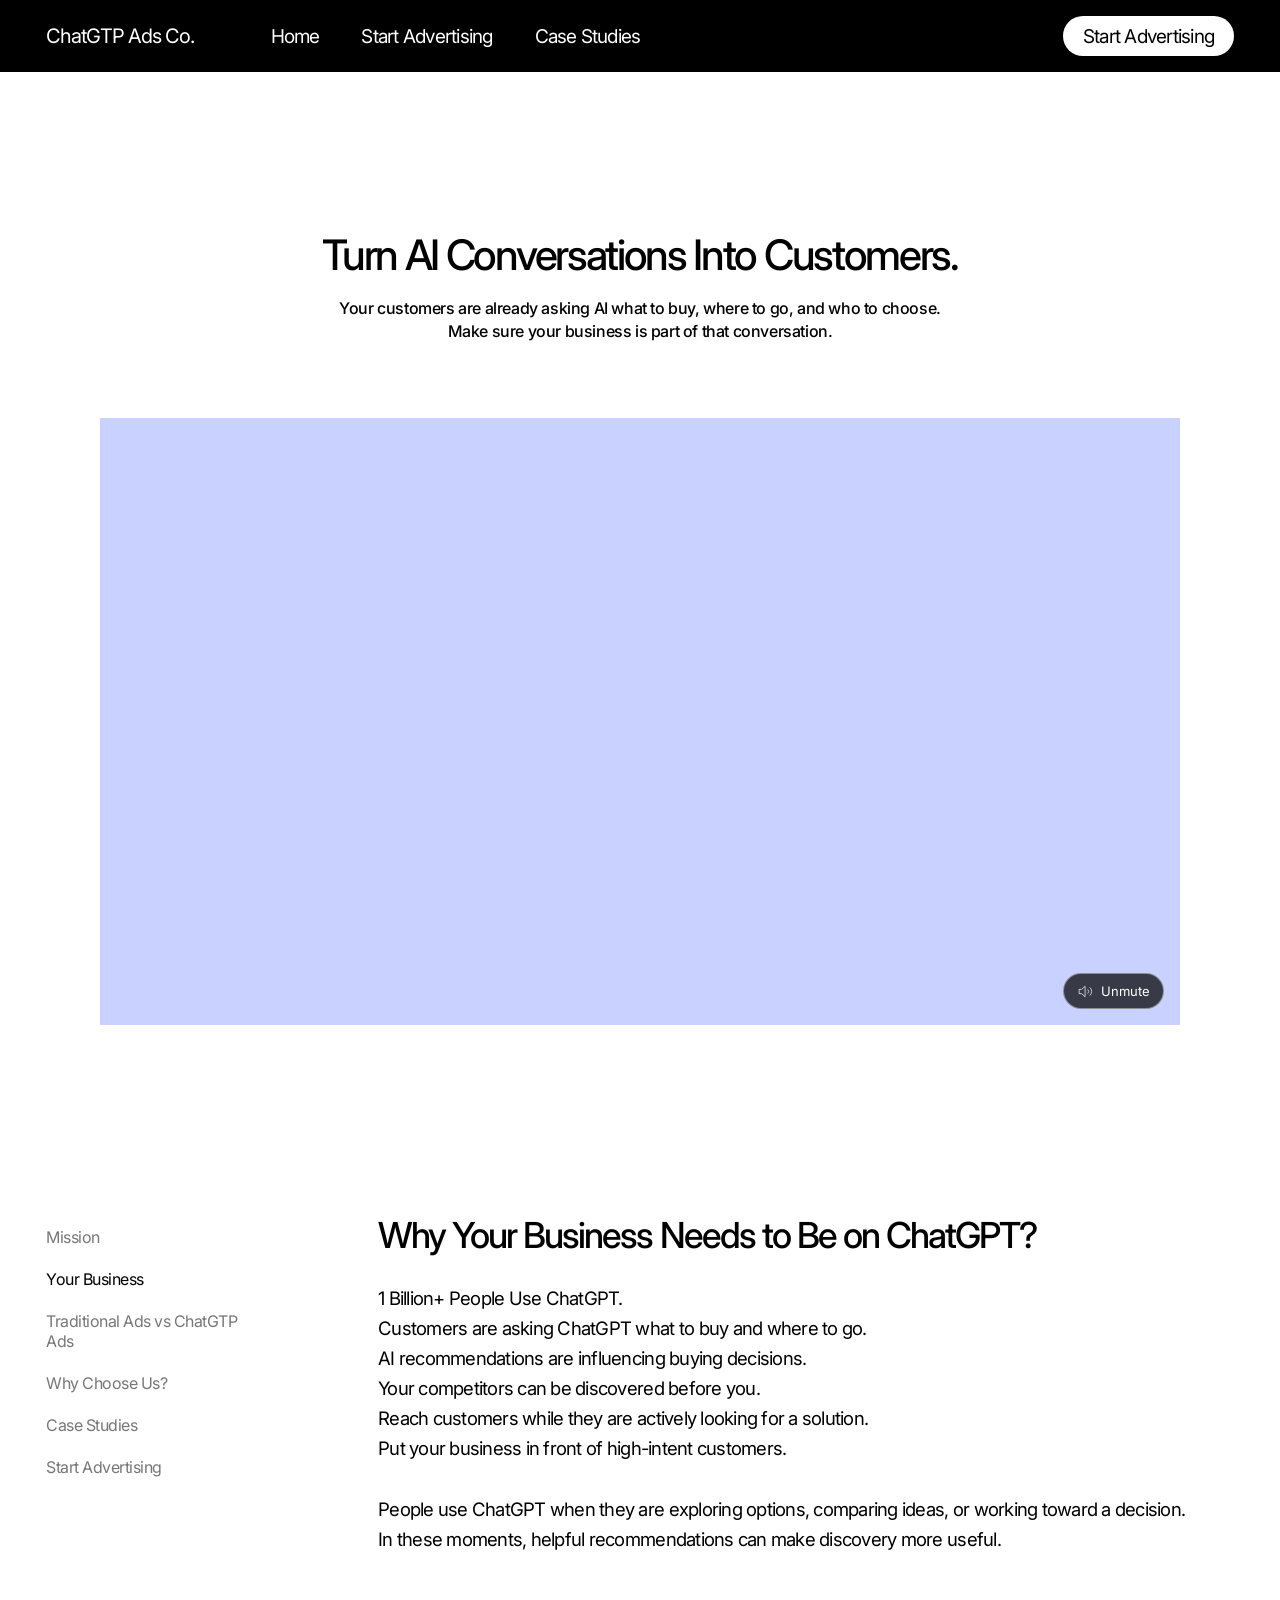
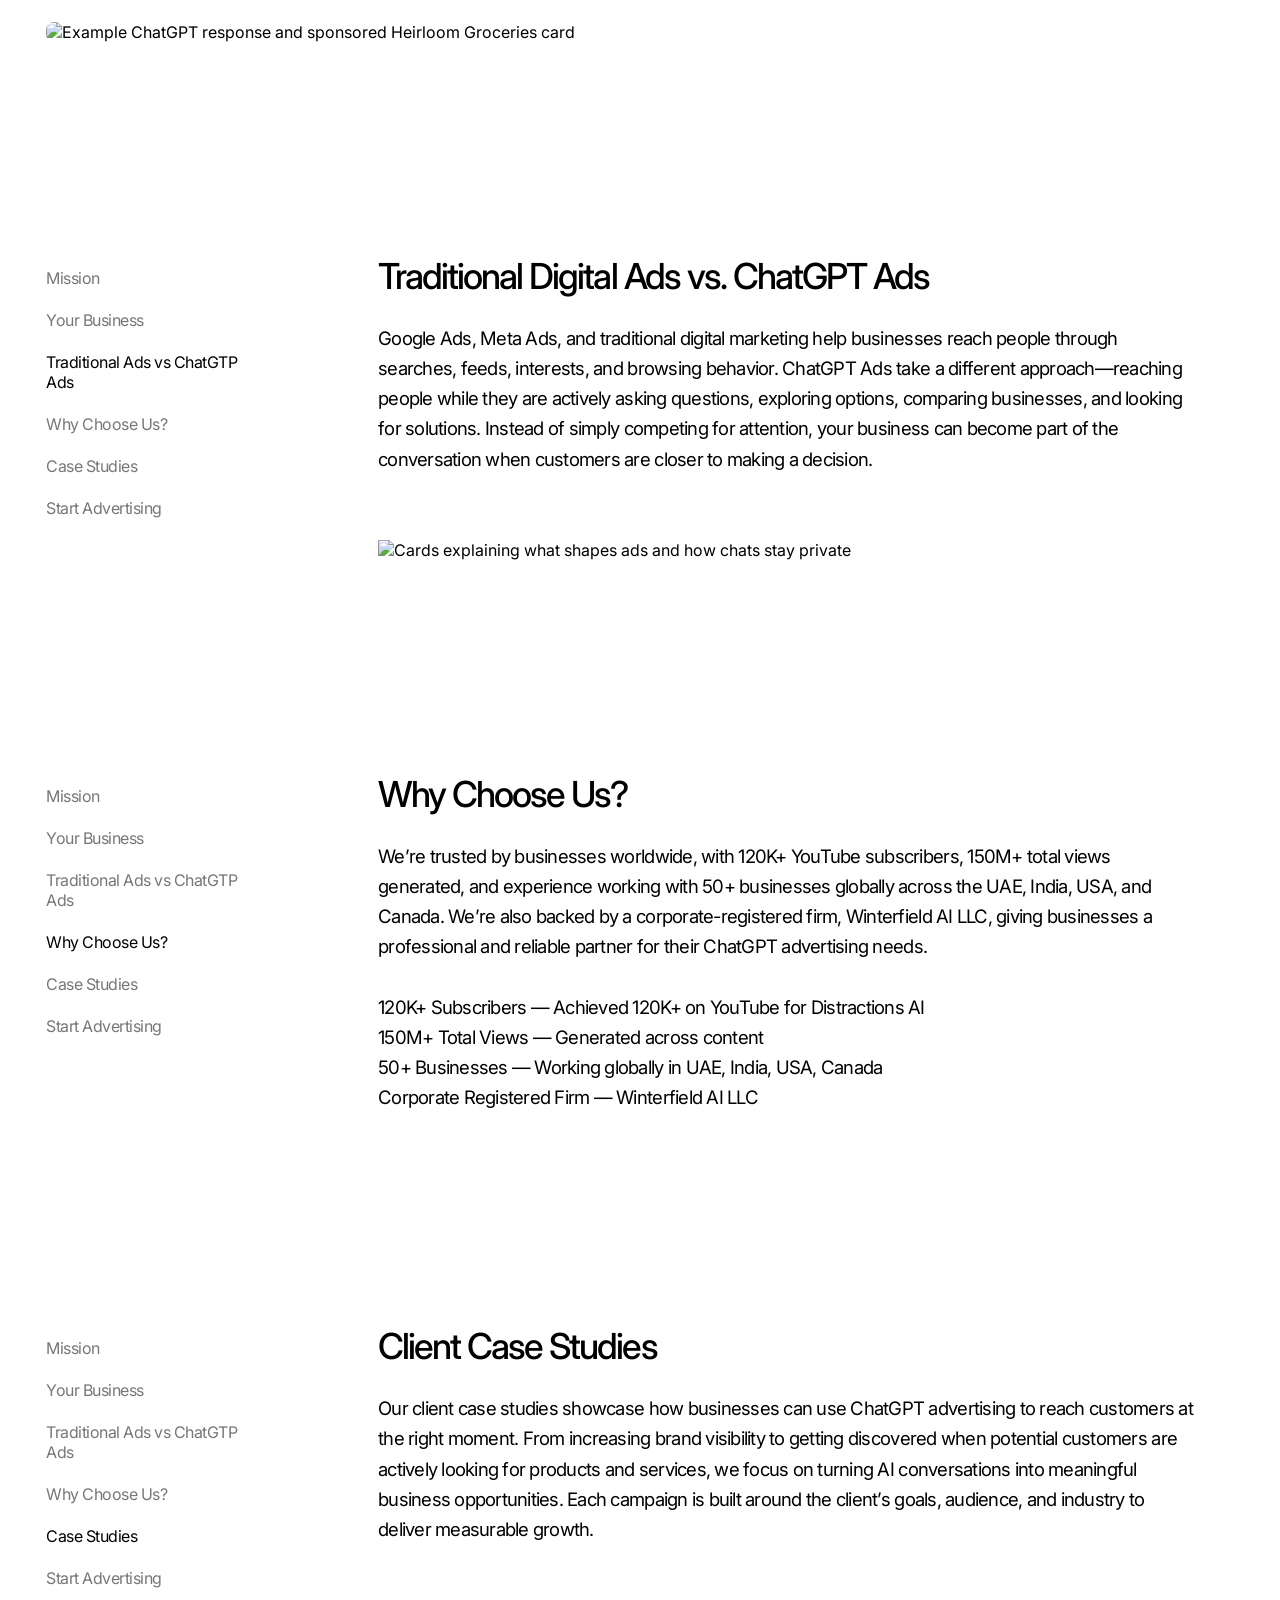
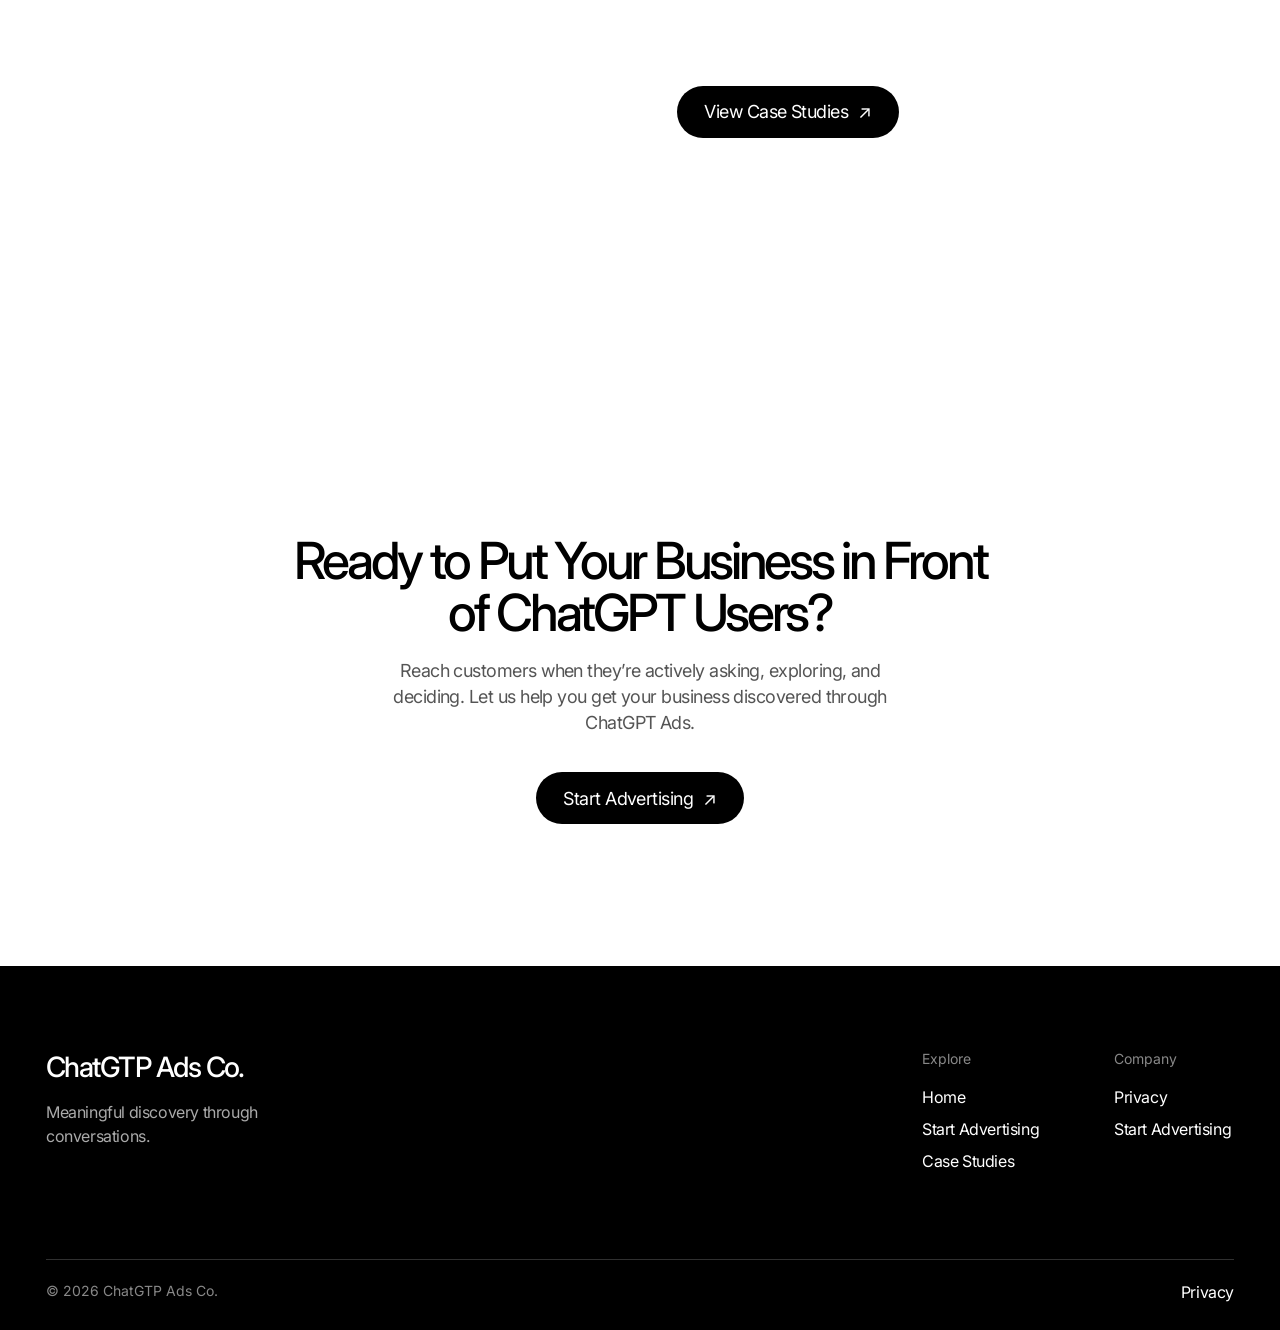
==== index.html @ d73c2f11 "Add files via upload" ====
<!doctype html>
<html lang="en">

<head>
  <meta charset="UTF-8" />
  <meta name="viewport" content="width=device-width, initial-scale=1.0" />
  <meta name="description" content="ChatGTP Ads Co. — conversational advertising, made useful." />
  <title>ChatGTP Ads Co.</title>
  <link rel="icon" type="image/png" href="assets/calogo.png" />
  <link rel="preconnect" href="https://fonts.googleapis.com" />
  <link rel="preconnect" href="https://fonts.gstatic.com" crossorigin />
  <link href="https://fonts.googleapis.com/css2?family=Inter:wght@400;500;600&display=swap" rel="stylesheet" />
  <link rel="stylesheet" href="styles.css" />
</head>

<body>
  <header class="site-header">
    <a class="brand" href="#home" aria-label="ChatGTP Ads Co. home">ChatGTP Ads Co.</a>

    <nav id="primary-navigation" class="main-nav" aria-label="Primary navigation">
      <a href="#home">Home</a>
      <a href="startad.html">Start Advertising</a>
      <a href="casestudies.html">Case Studies</a>
    </nav>

    <button class="menu-toggle" type="button" aria-label="Open navigation menu" aria-expanded="false"
      aria-controls="primary-navigation">
      <span></span><span></span>
    </button>
    <a class="cta" href="startad.html">Start Advertising</a>
  </header>

  <main id="home" class="page-content">
    <section class="intro" aria-labelledby="intro-title">
      <h1 id="intro-title">Turn AI Conversations Into Customers.</h1>
      <p>Your customers are already asking AI what to buy, where to go, and who to choose. <br> Make sure your business
        is part of that conversation.</p>

      <div class="video-frame">
        <video class="campaign-video" autoplay loop playsinline preload="metadata"
          aria-label="ChatGTP Ads product video">
          <source src="assets/chat.mp4" type="video/mp4" />
          Your browser does not support video playback.
        </video>
        <button class="video-sound" type="button" aria-label="Mute video" aria-pressed="false">
          <svg aria-hidden="true" viewBox="0 0 24 24" fill="none" stroke="currentColor" stroke-linecap="round"
            stroke-linejoin="round">
            <path d="M11 5 6.5 9H3v6h3.5l4.5 4z" />
            <path d="M15.5 9.5a3.5 3.5 0 0 1 0 5" />
            <path d="M18.5 6.5a7.5 7.5 0 0 1 0 11" />
          </svg>
          <span>Mute</span>
        </button>
      </div>
    </section>

    <section id="services" class="independence-section" aria-labelledby="independence-title">
      <div class="independence-layout">
        <nav class="section-nav" aria-label="Article sections">
          <a href="#mission">Mission</a>
          <a class="active" href="#services">Your Business</a>
          <a href="#privacy">Traditional Ads vs ChatGTP Ads</a>
          <a href="#control">Why Choose Us?</a>
          <a href="#value">Case Studies</a>
          <a href="startad.html">Start Advertising</a>
        </nav>

        <div class="independence-content">
          <h2 id="independence-title">Why Your Business Needs to Be on ChatGPT?</h2>
          <div class="independence-copy">
            <p>1 Billion+ People Use ChatGPT. <br> Customers are asking ChatGPT what to buy and where to go. <br>AI
              recommendations are influencing buying decisions.
              <br> Your competitors can be discovered before you.
              <br> Reach customers while they are actively looking for a solution.
              <br>Put your business in front of high-intent customers.
            </p> <br>
            <p>People use ChatGPT when they are exploring options, comparing ideas, or working toward a decision. In
              these moments, helpful recommendations can make discovery more useful.</p>

          </div>
        </div>

        <img class="business-image" src="assets/business.png"
          alt="Example ChatGPT response and sponsored Heirloom Groceries card" />
      </div>
    </section>

    <section id="privacy" class="privacy-section" aria-labelledby="privacy-title">
      <div class="privacy-layout">
        <nav class="section-nav privacy-nav" aria-label="Article sections">
          <a href="#mission">Mission</a>
          <a href="#services">Your Business</a>
          <a class="active" href="#privacy">Traditional Ads vs ChatGTP Ads</a>
          <a href="#control">Why Choose Us?</a>
          <a href="#value">Case Studies</a>
          <a href="startad.html">Start Advertising</a>
        </nav>

        <div class="privacy-content">
          <h2 id="privacy-title">Traditional Digital Ads vs. ChatGPT Ads</h2>
          <div class="privacy-copy">
            <p>Google Ads, Meta Ads, and traditional digital marketing help businesses reach people through searches,
              feeds, interests, and browsing behavior. ChatGPT Ads take a different approach—reaching people while they
              are actively asking questions, exploring options, comparing businesses, and looking for solutions. Instead
              of simply competing for attention, your business can become part of the conversation when customers are
              closer to making a decision.</p>
           
          </div>
          <img class="privacy-image" src="assets/tvsc.png"
            alt="Cards explaining what shapes ads and how chats stay private" />
        </div>
      </div>
    </section>

    <section id="control" class="privacy-section" aria-labelledby="control-title">
      <div class="privacy-layout">
        <nav class="section-nav privacy-nav" aria-label="Article sections">
          <a href="#mission">Mission</a>
          <a href="#services">Your Business</a>
          <a href="#privacy">Traditional Ads vs ChatGTP Ads</a>
          <a class="active" href="#control">Why Choose Us?</a>
          <a href="#value">Case Studies</a>
          <a href="startad.html">Start Advertising</a>
        </nav>

        <div class="privacy-content">
          <h2 id="control-title">Why Choose Us?</h2>
          <div class="privacy-copy">
            <p>We’re trusted by businesses worldwide, with 120K+ YouTube subscribers, 150M+ total views generated, and experience working with 50+ businesses globally across the UAE, India, USA, and Canada. We’re also backed by a corporate-registered firm, Winterfield AI LLC, giving businesses a professional and reliable partner for their ChatGPT advertising needs.
<br>
<br>

120K+ Subscribers — Achieved 120K+ on YouTube for Distractions AI <br>
150M+ Total Views — Generated across content <br>
50+ Businesses — Working globally in UAE, India, USA, Canada <br>
Corporate Registered Firm — Winterfield AI LLC <br>
</p>
            
          </div>
          
        </div>
      </div>
    </section>

    <section id="value" class="privacy-section" aria-labelledby="value-title">
      <div class="privacy-layout">
        <nav class="section-nav privacy-nav" aria-label="Article sections">
          <a href="#mission">Mission</a>
          <a href="#services">Your Business</a>
          <a href="#privacy">Traditional Ads vs ChatGTP Ads</a>
          <a href="#control">Why Choose Us?</a>
          <a class="active" href="#value">Case Studies</a>
          <a href="startad.html">Start Advertising</a>
        </nav>

        <div class="privacy-content">
          <h2 id="value-title">Client Case Studies</h2>
          <div class="privacy-copy">
            <p>Our client case studies showcase how businesses can use ChatGPT advertising to reach customers at the right moment. From increasing brand visibility to getting discovered when potential customers are actively looking for products and services, we focus on turning AI conversations into meaningful business opportunities. Each campaign is built around the client’s goals, audience, and industry to deliver measurable growth.</p>
          <section id="get-started" class="final-cta" aria-labelledby="final-cta-title">
   
    
    <a href="mailto:hello@chatgtpads.co">View Case Studies <span aria-hidden="true">↗</span></a>
  </section>
          
      </div>
    </section>
  </main>

  <section id="get-started" class="final-cta" aria-labelledby="final-cta-title">
    <h2 id="final-cta-title">Ready to Put Your Business in Front of ChatGPT Users?</h2>
    <p>Reach customers when they’re actively asking, exploring, and deciding. Let us help you get your business discovered through ChatGPT Ads.</p>
    <a href="startad.html">Start Advertising <span aria-hidden="true">↗</span></a>
  </section>

  <footer class="site-footer">
    <div class="footer-top">
      <div class="footer-brand">
        <a href="index.html">ChatGTP Ads Co.</a>
        <p>Meaningful discovery through conversations.</p>
      </div>

      <div class="footer-links">
        <div>
          <p class="footer-label">Explore</p>
          <a href="#home">Home</a>
          <a href="startad.html">Start Advertising</a>
          <a href="casestudies.html">Case Studies</a>
        </div>
        <div>
          <p class="footer-label">Company</p>
          <a href="privacy-policy.html">Privacy</a>
      
          <a href="startad.html">Start Advertising</a>
        </div>
      </div>
    </div>

    <div class="footer-bottom">
      <span>© 2026 ChatGTP Ads Co.</span>
      <a href="privacy-policy.html">Privacy</a>
    </div>
  </footer>
  <script src="app.js"></script>
</body>

</html>
---- styles.css ----
:root {
  font-family: Inter, Arial, sans-serif;
  background: #fff;
  color: #fff;
}

* { box-sizing: border-box; }

html { scroll-behavior: smooth; }

body {
  margin: 0;
  min-width: 0;
  overflow-x: hidden;
  background: #fff;
}

img, video { max-width: 100%; }

.site-header {
  height: 72px;
  padding: 0 46px;
  background: #000;
  display: flex;
  align-items: center;
  gap: 30px;
}

.cta {
  margin-left: auto;
  display: inline-flex;
  align-items: center;
  min-height: 40px;
  padding: 0 20px;
  border-radius: 999px;
  background: #fff;
  color: #000;
  font-size: 19px;
  font-weight: 400;
  letter-spacing: -0.04em;
  text-decoration: none;
  transition: background-color 160ms ease, transform 160ms ease;
}

.cta:hover { background: #e9e9e9; transform: translateY(-1px); }

.main-nav {
  display: flex;
  align-items: center;
  gap: 42px;
  margin-left: 46px;
}

.main-nav a {
  color: #fff;
  font-size: 19px;
  font-weight: 400;
  letter-spacing: -0.04em;
  text-decoration: none;
  transition: color 160ms ease;
}

.main-nav a:hover { color: #a7a7a7; }

.menu-toggle {
  display: none;
  width: 40px;
  height: 40px;
  padding: 0;
  border: 0;
  background: transparent;
  color: #fff;
  cursor: pointer;
}

.menu-toggle span {
  display: block;
  width: 22px;
  height: 1.5px;
  margin: 6px auto;
  background: currentColor;
  transition: transform 160ms ease;
}

.brand {
  justify-self: start;
  color: #fff;
  font-size: 20px;
  font-weight: 400;
  letter-spacing: -0.045em;
  text-decoration: none;
}

.page-content {
  min-height: calc(100vh - 72px);
  background: #fff;
  color: #000;
}

.intro {
  width: min(100% - 48px, 886px);
  margin: 0 auto;
  padding: 160px 0 88px;
  text-align: center;
}

.intro h1 {
  margin: 0;
  font-size: clamp(32px, 3.3vw, 42px);
  font-weight: 500;
  letter-spacing: -0.055em;
  line-height: 1.1;
}

.intro > p {
  margin: 19px 0 76px;
  font-size: 16px;
  font-weight: 500;
  letter-spacing: -0.025em;
  line-height: 1.4;
}

.video-frame {
  position: relative;
  overflow: hidden;
  width: min(calc(100vw - 96px), 1080px);
  margin-left: 50%;
  transform: translateX(-50%);
  background: #c8d1ff;
  aspect-ratio: 16 / 9;
}

.campaign-video {
  display: block;
  width: 100%;
  height: 100%;
  object-fit: cover;
}

.video-sound {
  position: absolute;
  right: 16px;
  bottom: 16px;
  display: inline-flex;
  align-items: center;
  gap: 7px;
  min-height: 36px;
  padding: 0 13px;
  border: 1px solid rgba(255, 255, 255, 0.42);
  border-radius: 999px;
  background: rgba(0, 0, 0, 0.72);
  color: #fff;
  font: inherit;
  font-size: 13px;
  cursor: pointer;
  backdrop-filter: blur(8px);
}

.video-sound svg { width: 17px; height: 17px; }

.independence-section {
  background: #fff;
  color: #000;
  padding: 104px 0 112px;
}

.independence-layout {
  display: grid;
  grid-template-columns: 212px minmax(0, 1fr);
  column-gap: 120px;
  row-gap: 68px;
  width: min(100% - 92px, 1625px);
  margin: 0 auto;
}

.section-nav {
  display: flex;
  flex-direction: column;
  align-self: start;
  gap: 22px;
  padding-top: 10px;
}

.section-nav a {
  color: #777;
  font-size: 16px;
  letter-spacing: -0.03em;
  text-decoration: none;
}

.section-nav a.active,
.section-nav a:hover { color: #000; }

.independence-content { max-width: 820px; }

.independence-content h2 {
  margin: 0 0 28px;
  font-size: clamp(30px, 2.8vw, 36px);
  font-weight: 500;
  letter-spacing: -0.055em;
  line-height: 1.05;
}

.independence-copy {
  max-width: 820px;
  font-size: clamp(16px, 1.45vw, 19px);
  font-weight: 400;
  letter-spacing: -0.04em;
  line-height: 1.62;
}

.independence-copy p { margin: 0; }
.independence-copy p + p { margin-top: 24px; }

.business-image {
  grid-column: 1 / -1;
  display: block;
  width: 100%;
  height: auto;
  max-width: 1280px;
  margin-inline: auto;
  border-radius: 8px;
  object-fit: cover;
  object-position: center top;
}

.privacy-section {
  background: #fff;
  color: #000;
  padding: 104px 0 112px;
}

.privacy-layout {
  display: grid;
  grid-template-columns: 212px minmax(0, 1fr);
  column-gap: 120px;
  width: min(100% - 92px, 1625px);
  margin: 0 auto;
}

.privacy-nav a { color: #777; }
.privacy-nav a.active,
.privacy-nav a:hover { color: #000; }

.privacy-content { max-width: 820px; }

.privacy-content h2 {
  margin: 0 0 28px;
  font-size: clamp(30px, 2.8vw, 36px);
  font-weight: 500;
  letter-spacing: -0.055em;
  line-height: 1.05;
}

.privacy-copy {
  font-size: clamp(16px, 1.45vw, 19px);
  letter-spacing: -0.04em;
  line-height: 1.62;
}

.privacy-copy p { margin: 0; }
.privacy-copy p + p { margin-top: 24px; }

.privacy-image {
  display: block;
  width: min(100%, 920px);
  height: auto;
  margin-top: 66px;
}

.final-cta {
  display: flex;
  flex-direction: column;
  align-items: center;
  padding: 142px 24px;
  background: #fff;
  color: #000;
  text-align: center;
}

.final-cta h2 {
  max-width: 740px;
  margin: 0;
  font-size: clamp(36px, 4vw, 56px);
  font-weight: 500;
  letter-spacing: -0.065em;
  line-height: 1.02;
}

.final-cta p {
  max-width: 500px;
  margin: 20px 0 36px;
  color: #555;
  font-size: 18px;
  letter-spacing: -0.03em;
  line-height: 1.45;
}

.final-cta a {
  display: inline-flex;
  align-items: center;
  gap: 10px;
  min-height: 52px;
  padding: 0 27px;
  border-radius: 999px;
  background: #000;
  color: #fff;
  font-size: 18px;
  letter-spacing: -0.03em;
  text-decoration: none;
  transition: transform 160ms ease, background-color 160ms ease;
}

.final-cta a:hover { background: #252525; transform: translateY(-1px); }

.policy {
  width: min(100% - 48px, 760px);
  margin: 0 auto;
  padding: 96px 0 120px;
  background: #fff;
  color: #000;
}

.policy h1 {
  margin: 0 0 12px;
  font-size: clamp(30px, 2.8vw, 36px);
  font-weight: 500;
  letter-spacing: -0.055em;
  line-height: 1.05;
}

.policy .policy-updated {
  margin: 0 0 44px;
  color: #555;
  font-size: 15px;
  letter-spacing: -0.02em;
}

.policy h2 {
  margin: 44px 0 14px;
  font-size: 21px;
  font-weight: 500;
  letter-spacing: -0.03em;
  line-height: 1.2;
}

.policy p {
  margin: 0;
  font-size: 16px;
  letter-spacing: -0.02em;
  line-height: 1.65;
  color: #222;
}

.policy p + p { margin-top: 14px; }

.site-footer {
  padding: 84px 46px 28px;
  background: #000;
  color: #fff;
}

.footer-top {
  display: flex;
  justify-content: space-between;
  gap: 64px;
  width: min(100%, 1440px);
  margin: 0 auto;
  padding-bottom: 88px;
}

.footer-brand > a {
  color: #fff;
  font-size: 28px;
  font-weight: 500;
  letter-spacing: -0.055em;
  text-decoration: none;
}

.footer-brand p {
  max-width: 250px;
  margin: 17px 0 0;
  color: #aaa;
  font-size: 16px;
  letter-spacing: -0.025em;
  line-height: 1.45;
}

.footer-links {
  display: grid;
  grid-template-columns: repeat(2, minmax(120px, 1fr));
  gap: 72px;
}

.footer-links > div { display: flex; flex-direction: column; gap: 12px; }
.footer-label { margin: 0 0 8px; color: #888; font-size: 14px; }

.footer-links a,
.footer-bottom a {
  color: #fff;
  font-size: 16px;
  letter-spacing: -0.025em;
  text-decoration: none;
}

.footer-links a:hover,
.footer-bottom a:hover { color: #aaa; }

.footer-bottom {
  display: flex;
  justify-content: space-between;
  width: min(100%, 1440px);
  margin: 0 auto;
  padding-top: 22px;
  border-top: 1px solid #303030;
  color: #888;
  font-size: 14px;
}

@media (max-width: 900px) {
  .site-header {
    position: relative;
    height: 68px;
    min-height: 0;
    padding: 0 24px;
    gap: 22px;
  }

  .brand { font-size: 21px; }
  .cta { min-height: 38px; padding: 0 17px; font-size: 17px; }
  .menu-toggle { display: block; order: 3; }

  .main-nav {
    position: absolute;
    z-index: 10;
    top: 68px;
    left: 0;
    width: 100%;
    margin: 0;
    padding: 0 24px;
    display: flex;
    flex-direction: column;
    align-items: flex-start;
    max-height: 0;
    gap: 0;
    overflow: hidden;
    opacity: 0;
    pointer-events: none;
    background: #000;
    transition: max-height 180ms ease, opacity 150ms ease, padding 180ms ease;
  }

  .main-nav a {
    display: block;
    color: #fff;
    font-size: 19px;
    line-height: 1;
  }

  .main-nav.is-open {
    max-height: 220px;
    gap: 24px;
    padding-top: 20px;
    padding-bottom: 26px;
    opacity: 1;
    pointer-events: auto;
  }

  .menu-toggle[aria-expanded='true'] span:first-child { transform: translateY(3.75px) rotate(45deg); }
  .menu-toggle[aria-expanded='true'] span:last-child { transform: translateY(-3.75px) rotate(-45deg); }
  .page-content { min-height: calc(100vh - 68px); }

  .intro { width: min(100% - 40px, 720px); padding-top: 112px; }
  .intro h1 { font-size: 34px; }
  .intro > p { margin: 15px 0 50px; font-size: 15px; }

  .independence-section { padding: 96px 0 110px; }
  .independence-layout { width: min(100% - 64px, 1040px); grid-template-columns: 160px minmax(0, 1fr); column-gap: 58px; row-gap: 68px; }
  .section-nav { gap: 18px; }
  .section-nav a { font-size: 14px; }
  .independence-content h2 { margin-bottom: 24px; font-size: 30px; }
  .independence-copy { font-size: 17px; line-height: 1.58; }
  .privacy-section { padding: 96px 0 110px; }
  .privacy-layout { width: min(100% - 64px, 1040px); grid-template-columns: 160px minmax(0, 1fr); column-gap: 58px; }
  .privacy-content h2 { margin-bottom: 24px; font-size: 30px; }
  .privacy-copy { font-size: 17px; line-height: 1.58; }
  .privacy-image { margin-top: 66px; }
  .policy { width: min(100% - 40px, 720px); padding: 72px 0 96px; }
  .site-footer { padding-inline: 32px; }
  .final-cta { padding-block: 112px; }
}

@media (max-width: 720px) {
  .independence-layout { width: min(100% - 48px, 680px); grid-template-columns: 138px minmax(0, 1fr); column-gap: 36px; }
  .section-nav { gap: 16px; }
  .section-nav a { font-size: 13px; }
  .independence-content h2 { font-size: 28px; }
  .independence-copy { font-size: 16px; }
  .privacy-layout { width: min(100% - 48px, 680px); grid-template-columns: 138px minmax(0, 1fr); column-gap: 36px; }
  .privacy-content h2 { font-size: 28px; }
  .privacy-copy { font-size: 16px; }
}

@media (max-width: 600px) {
  .site-header { padding-inline: 20px; gap: 10px; }
  .brand { font-size: 19px; }
  .cta { min-height: 36px; padding-inline: 15px; font-size: 16px; }
  .menu-toggle { width: 36px; height: 36px; }

  .main-nav { padding-inline: 20px; }
  .main-nav a { font-size: 18px; }

  .intro { width: min(100% - 40px, 520px); padding: 88px 0 56px; }
  .video-frame { width: 100%; }
  .intro h1 { font-size: clamp(28px, 8vw, 34px); }
  .intro > p { margin: 14px auto 42px; font-size: 14px; max-width: 330px; }
}

@media (max-width: 430px) {
  .site-header { padding-inline: 16px; gap: 12px; }
  .brand { font-size: 18px; }
  .cta { padding-inline: 14px; font-size: 16px; }
  .main-nav { padding-inline: 16px; }
  .main-nav a { font-size: 18px; }
  .intro { width: min(100% - 32px, 620px); padding-top: 56px; }
  .intro h1 { font-size: 29px; }
  .intro > p { margin: 14px auto 40px; font-size: 14px; max-width: 300px; }
  .video-sound { right: 10px; bottom: 10px; min-height: 34px; padding-inline: 11px; }
  .independence-section { padding: 72px 0 84px; }
  .independence-layout { display: block; width: min(100% - 40px, 640px); }
  .section-nav { display: none; }
  .independence-content h2 { margin-bottom: 20px; font-size: 27px; }
  .independence-copy { font-size: 16px; line-height: 1.55; }
  .independence-copy p + p { margin-top: 25px; }
  .business-image { margin-top: 54px; border-radius: 6px; }
  .privacy-section { padding: 72px 0 84px; }
  .privacy-layout { display: block; width: min(100% - 40px, 640px); }
  .privacy-nav { display: none; }
  .privacy-content h2 { margin-bottom: 20px; font-size: 27px; }
  .privacy-copy { font-size: 16px; line-height: 1.55; }
  .privacy-copy p + p { margin-top: 25px; }
  .privacy-image { width: 100%; margin-top: 52px; }
  .site-footer { padding: 62px 20px 22px; }
  .final-cta { padding: 88px 20px; }
  .final-cta p { margin: 16px 0 30px; font-size: 16px; }
  .final-cta a { min-height: 48px; padding-inline: 23px; font-size: 16px; }
  .footer-top { gap: 52px; padding-bottom: 56px; }
  .footer-brand > a { font-size: 24px; }
  .footer-links { gap: 42px; }
}

@media (max-width: 360px) {
  .site-header { height: 62px; padding-inline: 12px; gap: 5px; }
  .brand { font-size: 16px; }
  .cta { min-height: 34px; padding-inline: 10px; font-size: 14px; }
  .menu-toggle { width: 34px; height: 34px; }
  .main-nav { top: 62px; padding-inline: 12px; }
  .intro { width: calc(100% - 24px); padding-top: 70px; }
  .intro h1 { font-size: 27px; }
  .intro > p { margin-bottom: 32px; font-size: 13px; }
  .video-sound span { display: none; }
  .video-sound { width: 34px; padding: 0; justify-content: center; }
  .independence-layout { width: calc(100% - 24px); }
  .independence-content h2 { font-size: 25px; }
  .independence-copy { font-size: 15px; }
  .privacy-layout { width: calc(100% - 24px); }
  .privacy-content h2 { font-size: 25px; }
  .privacy-copy { font-size: 15px; }
  .footer-top { flex-direction: column; }
  .footer-links { width: 100%; }
}

@media (max-width: 320px) {
  .site-header { height: 58px; padding-inline: 8px; gap: 2px; }
  .brand { font-size: 15px; }
  .cta { min-height: 32px; padding-inline: 8px; font-size: 12px; }
  .menu-toggle { width: 30px; height: 30px; }
  .menu-toggle span { width: 19px; }
  .main-nav { top: 58px; padding-inline: 12px; }
  .intro { width: calc(100% - 20px); }
  .independence-section { padding-block: 58px 70px; }
  .independence-layout { width: calc(100% - 24px); }
  .independence-content h2 { font-size: 24px; }
  .independence-copy { font-size: 14px; }
  .privacy-layout { width: calc(100% - 24px); }
  .privacy-content h2 { font-size: 24px; }
  .privacy-copy { font-size: 14px; }
  .site-footer { padding-inline: 12px; }
  .footer-links { gap: 24px; }
  .footer-bottom { gap: 12px; font-size: 12px; }
}


/* ============================================
   COMPREHENSIVE RESPONSIVE OVERHAUL
   Covers: index, casestudies, privacy, startad
   ============================================ */

/* ── Prevent any horizontal overflow site-wide ── */
html, body {
  max-width: 100%;
  overflow-x: hidden;
}

*, *::before, *::after {
  box-sizing: border-box;
}

/* ── Images & video always fluid ── */
img, video, iframe, embed, object {
  max-width: 100%;
  height: auto;
}

/* ── Form page (startad.html) ── */
.form-page {
  min-height: calc(100vh - 72px);
  background: #fff;
  color: #000;
  display: flex;
  align-items: flex-start;
  justify-content: center;
  padding: 72px 24px 100px;
}

.form-card { width: min(100%, 620px); }

.form-eyebrow {
  font-size: 13px;
  font-weight: 500;
  letter-spacing: .08em;
  text-transform: uppercase;
  color: #888;
  margin: 0 0 18px;
}

.form-card h1 {
  margin: 0 0 12px;
  font-size: clamp(28px, 4vw, 44px);
  font-weight: 500;
  letter-spacing: -.055em;
  line-height: 1.06;
  color: #000;
}

.form-subtext {
  margin: 0 0 40px;
  font-size: 16px;
  color: #555;
  letter-spacing: -.025em;
  line-height: 1.5;
}

.form-group {
  display: flex;
  flex-direction: column;
  gap: 6px;
  margin-bottom: 24px;
}

.form-group label {
  font-size: 15px;
  font-weight: 500;
  letter-spacing: -.02em;
  color: #111;
}

.form-group input,
.form-group select {
  width: 100%;
  height: 52px;
  padding: 0 16px;
  border: 1.5px solid #ddd;
  border-radius: 10px;
  background: #fafafa;
  font-family: inherit;
  font-size: 16px;
  letter-spacing: -.02em;
  color: #000;
  outline: none;
  transition: border-color 160ms ease, background 160ms ease;
  appearance: none;
  -webkit-appearance: none;
  /* Prevent iOS zoom on focus */
  -webkit-text-size-adjust: 100%;
}

.form-group select {
  background-image: url("data:image/svg+xml,%3Csvg xmlns='http://www.w3.org/2000/svg' width='16' height='16' viewBox='0 0 24 24' fill='none' stroke='%23777' stroke-width='2' stroke-linecap='round' stroke-linejoin='round'%3E%3Cpath d='m6 9 6 6 6-6'/%3E%3C/svg%3E");
  background-repeat: no-repeat;
  background-position: right 14px center;
  padding-right: 42px;
  cursor: pointer;
}

.form-group input:focus,
.form-group select:focus { border-color: #000; background: #fff; }

.form-group input::placeholder { color: #bbb; }

.radio-group { display: flex; gap: 10px; flex-wrap: wrap; }

.radio-option { flex: 1; min-width: 110px; }

.radio-option input[type=radio] {
  position: absolute;
  opacity: 0;
  width: 0;
  height: 0;
}

.radio-option label {
  display: flex;
  align-items: center;
  justify-content: center;
  min-height: 52px;
  padding: 8px 12px;
  border: 1.5px solid #ddd;
  border-radius: 10px;
  background: #fafafa;
  font-size: 15px;
  font-weight: 400;
  letter-spacing: -.02em;
  color: #444;
  cursor: pointer;
  text-align: center;
  transition: border-color 160ms ease, background 160ms ease, color 160ms ease;
}

.radio-option input[type=radio]:checked + label {
  border-color: #000;
  background: #000;
  color: #fff;
  font-weight: 500;
}

.radio-option label:hover { border-color: #888; }

.form-divider { height: 1px; background: #eee; margin: 32px 0; }

.form-submit {
  width: 100%;
  min-height: 56px;
  border: none;
  border-radius: 999px;
  background: #000;
  color: #fff;
  font-family: inherit;
  font-size: 17px;
  font-weight: 500;
  letter-spacing: -.03em;
  cursor: pointer;
  display: flex;
  align-items: center;
  justify-content: center;
  gap: 10px;
  transition: background 160ms ease, transform 160ms ease;
  margin-top: 12px;
  touch-action: manipulation;
}

.form-submit:hover { background: #252525; transform: translateY(-1px); }
.form-submit:active { transform: translateY(0); }

.form-success { display: none; text-align: center; padding: 48px 0; }

.form-success .success-icon {
  width: 64px;
  height: 64px;
  border-radius: 50%;
  background: #000;
  color: #fff;
  display: flex;
  align-items: center;
  justify-content: center;
  margin: 0 auto 24px;
  font-size: 28px;
}

.form-success h2 {
  margin: 0 0 12px;
  font-size: clamp(24px, 3vw, 34px);
  font-weight: 500;
  letter-spacing: -.05em;
  color: #000;
}

.form-success p {
  margin: 0;
  font-size: 16px;
  color: #555;
  letter-spacing: -.02em;
  line-height: 1.55;
}

.form-success .back-link {
  display: inline-flex;
  align-items: center;
  gap: 8px;
  margin-top: 36px;
  padding: 0 24px;
  height: 48px;
  border-radius: 999px;
  background: #000;
  color: #fff;
  font-size: 15px;
  letter-spacing: -.02em;
  text-decoration: none;
  transition: background 160ms ease;
}

.form-success .back-link:hover { background: #252525; }

.privacy-note {
  margin-top: 20px;
  font-size: 13px;
  color: #aaa;
  letter-spacing: -.01em;
  text-align: center;
  line-height: 1.5;
}

.privacy-note a {
  color: #888;
  text-decoration: underline;
  text-underline-offset: 2px;
}

/* ── Casestudies: fix overflow from Tailwind classes ── */
.min-h-screen { min-height: 100vh; }
.flex { display: flex; }
.flex-col { flex-direction: column; }

/* ============================================
   RESPONSIVE BREAKPOINTS
   ============================================ */

/* Tablet & small desktop */
@media (max-width: 1024px) {
  .independence-layout,
  .privacy-layout {
    column-gap: 60px;
  }
}

/* Large tablet */
@media (max-width: 900px) {
  /* Header already handled in original CSS */

  /* Footer stack */
  .footer-top {
    flex-direction: column;
    gap: 40px;
  }

  .footer-links {
    grid-template-columns: repeat(2, minmax(100px, 1fr));
    gap: 40px;
  }

  /* Sections */
  .independence-section,
  .privacy-section {
    padding: 72px 0 80px;
  }

  .independence-layout,
  .privacy-layout {
    width: min(100% - 48px, 900px);
    grid-template-columns: 160px minmax(0, 1fr);
    column-gap: 48px;
  }

  .final-cta { padding: 100px 24px; }

  .final-cta h2 { font-size: clamp(32px, 5vw, 48px); }
}

/* Small tablet / large phone — landscape */
@media (max-width: 768px) {
  .form-page { padding: 60px 20px 80px; }

  .form-card h1 { font-size: clamp(26px, 6vw, 36px); }

  .form-subtext { margin-bottom: 32px; font-size: 15px; }

  .independence-layout,
  .privacy-layout {
    width: min(100% - 40px, 720px);
    grid-template-columns: 140px minmax(0, 1fr);
    column-gap: 36px;
  }

  .privacy-image { width: 100%; margin-top: 48px; }

  .footer-links { gap: 32px; }
}

/* Phone portrait */
@media (max-width: 600px) {
  /* Site header */
  .site-header { padding-inline: 16px; gap: 8px; }
  .brand { font-size: 18px; }
  .cta { min-height: 36px; padding-inline: 14px; font-size: 15px; }

  /* Form page */
  .form-page { padding: 48px 16px 72px; align-items: flex-start; }
  .form-card h1 { font-size: 26px; }
  .form-subtext { font-size: 14px; margin-bottom: 28px; }
  .form-group { margin-bottom: 20px; }
  .form-group input,
  .form-group select { height: 48px; font-size: 16px; }

  /* Stack radio buttons vertically */
  .radio-group { flex-direction: column; gap: 8px; }
  .radio-option { min-width: 0; flex: none; }
  .radio-option label { min-height: 48px; }

  .form-divider { margin: 24px 0; }
  .form-submit { min-height: 52px; font-size: 16px; }

  /* Sections */
  .independence-layout,
  .privacy-layout {
    display: block;
    width: min(100% - 32px, 560px);
  }

  .section-nav, .privacy-nav { display: none; }

  .independence-content h2,
  .privacy-content h2 { font-size: 24px; margin-bottom: 16px; }

  .independence-copy,
  .privacy-copy { font-size: 15px; line-height: 1.58; }

  .independence-section,
  .privacy-section { padding: 56px 0 64px; }

  /* Final CTA */
  .final-cta { padding: 72px 16px; }
  .final-cta h2 { font-size: clamp(28px, 8vw, 38px); }
  .final-cta p { font-size: 15px; margin: 14px 0 28px; }
  .final-cta a { min-height: 48px; padding-inline: 20px; font-size: 16px; }

  /* Footer */
  .site-footer { padding: 56px 16px 20px; }
  .footer-top { gap: 36px; padding-bottom: 48px; }
  .footer-brand > a { font-size: 22px; }
  .footer-links { gap: 28px; }
  .footer-bottom { font-size: 13px; }

  /* Policy page */
  .policy { width: min(100% - 32px, 560px); padding: 56px 0 80px; }
  .policy h1 { font-size: 26px; }
  .policy h2 { font-size: 18px; }
  .policy p { font-size: 15px; }

  /* Video frame */
  .video-frame { width: 100%; border-radius: 0; }

  /* Intro */
  .intro { width: min(100% - 32px, 560px); padding: 72px 0 48px; }
  .intro h1 { font-size: clamp(26px, 7vw, 34px); }
  .intro > p { font-size: 14px; margin: 12px 0 36px; }

  /* Business image */
  .business-image { border-radius: 6px; }
}

/* Small phone */
@media (max-width: 430px) {
  .site-header { padding-inline: 14px; gap: 6px; height: 62px; }
  .brand { font-size: 17px; }
  .cta { padding-inline: 12px; font-size: 14px; min-height: 34px; }

  .form-page { padding: 40px 14px 64px; }
  .form-card h1 { font-size: 24px; }
  .form-group input,
  .form-group select { height: 46px; }
  .radio-option label { min-height: 46px; font-size: 14px; }

  .independence-layout,
  .privacy-layout { width: min(100% - 28px, 480px); }

  .footer-top { flex-direction: column; }
  .footer-links { width: 100%; gap: 24px; }

  .intro h1 { font-size: clamp(24px, 7.5vw, 30px); }
}

/* Very small phone */
@media (max-width: 360px) {
  .site-header { height: 58px; padding-inline: 10px; }
  .brand { font-size: 15px; }
  .cta { padding-inline: 10px; font-size: 13px; min-height: 32px; }
  .menu-toggle { width: 32px; height: 32px; }
  .main-nav { top: 58px; }

  .form-page { padding: 36px 12px 56px; }
  .form-card h1 { font-size: 22px; }
  .form-group input,
  .form-group select { height: 44px; font-size: 15px; }

  .footer-bottom { flex-direction: column; gap: 8px; font-size: 12px; }

  .final-cta h2 { font-size: 24px; }
  .intro h1 { font-size: 22px; }
}

/* Landscape phone fix */
@media (max-height: 500px) and (orientation: landscape) {
  .form-page { padding-top: 24px; padding-bottom: 40px; align-items: flex-start; }
  .intro { padding-top: 48px; }
  .hero-section { height: auto; min-height: 100vh; }
}

/* Touch device tap targets */
@media (hover: none) {
  .cta,
  .final-cta a,
  .form-submit,
  .form-success .back-link {
    min-height: 48px;
  }
  .radio-option label {
    min-height: 52px;
  }
}
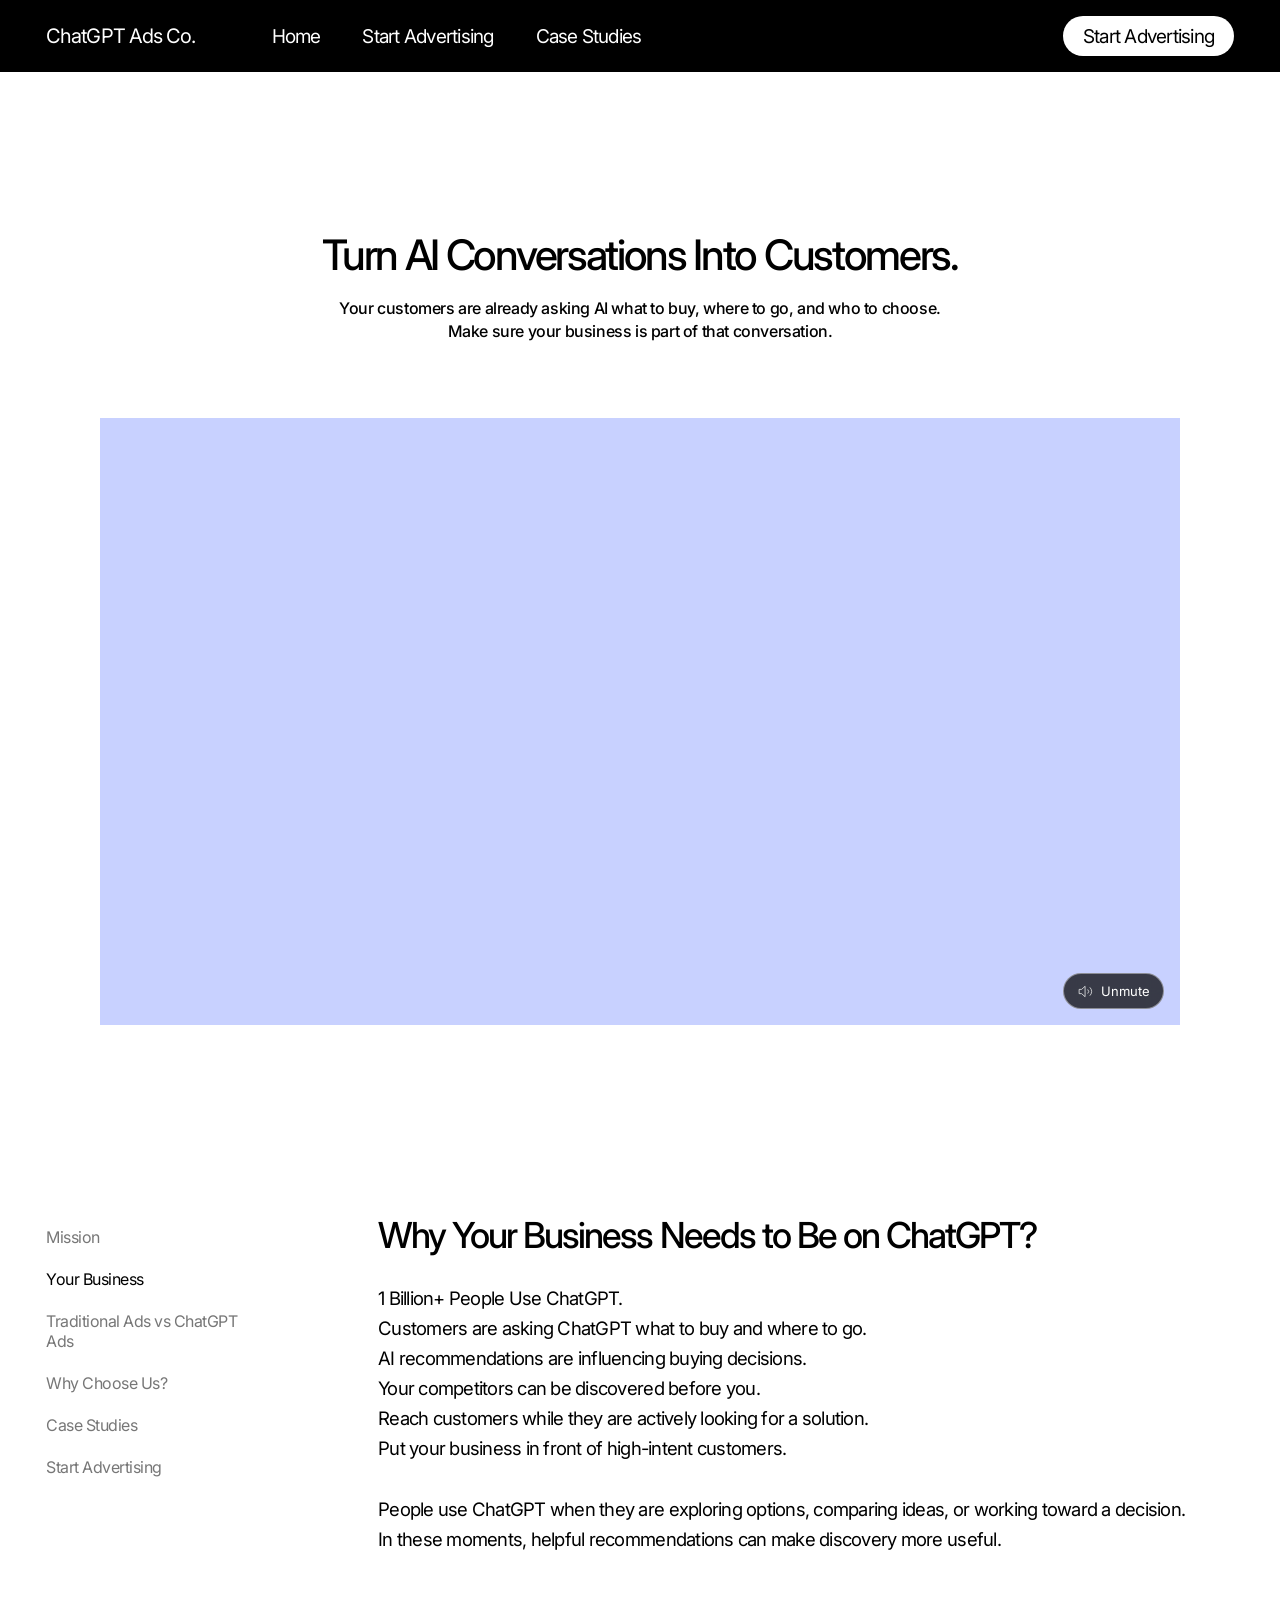
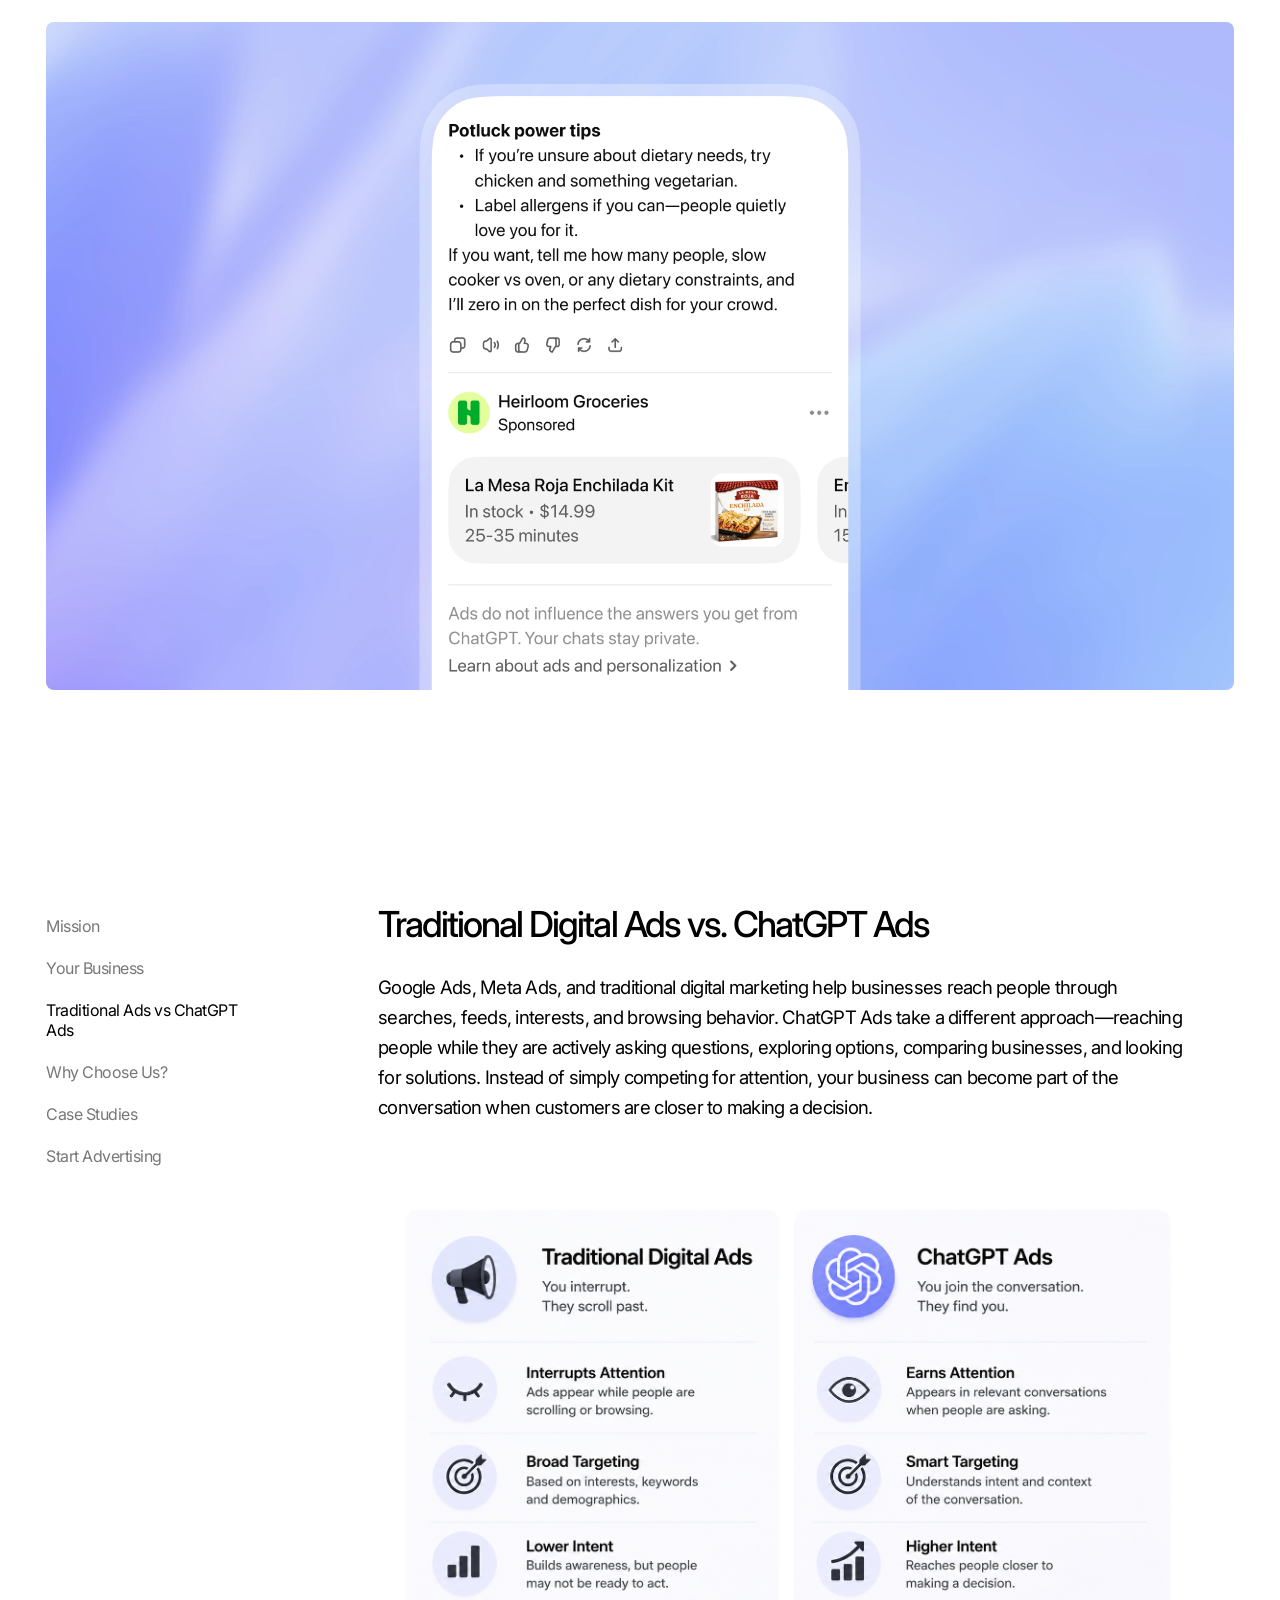
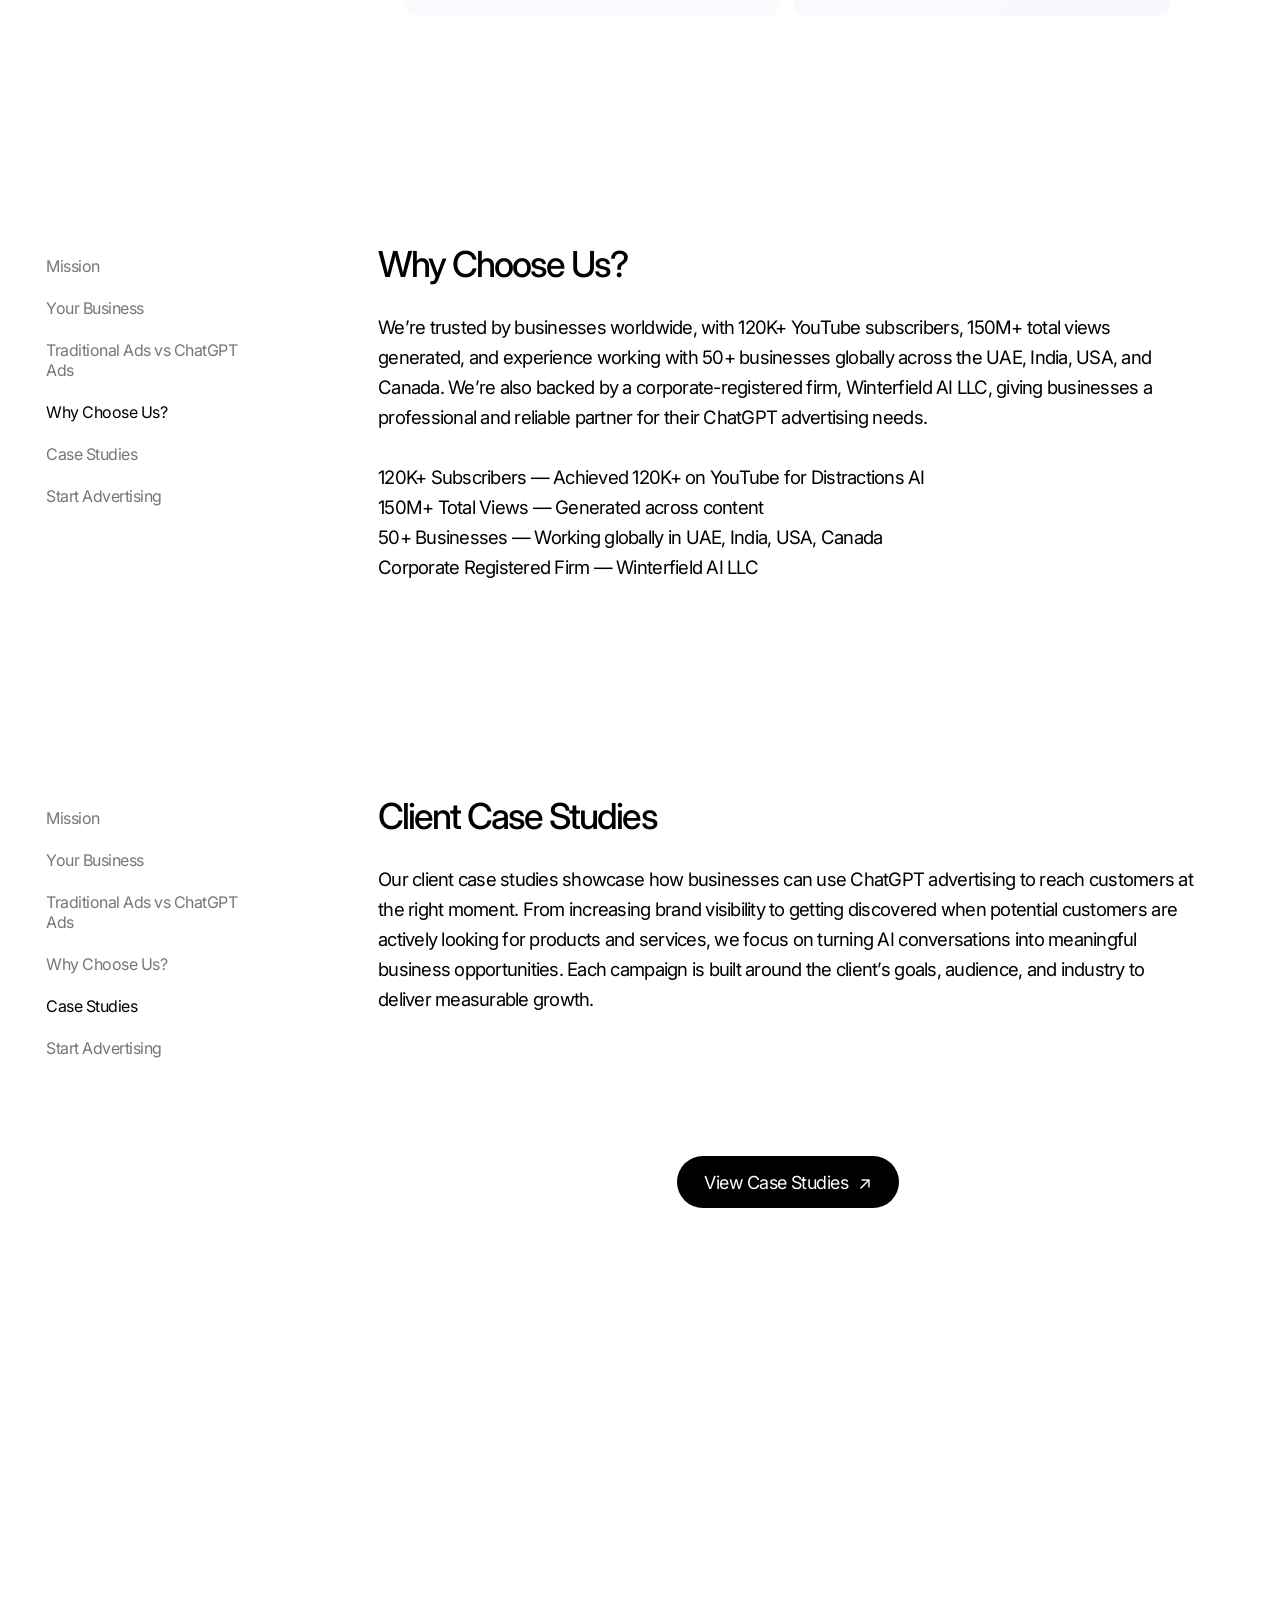
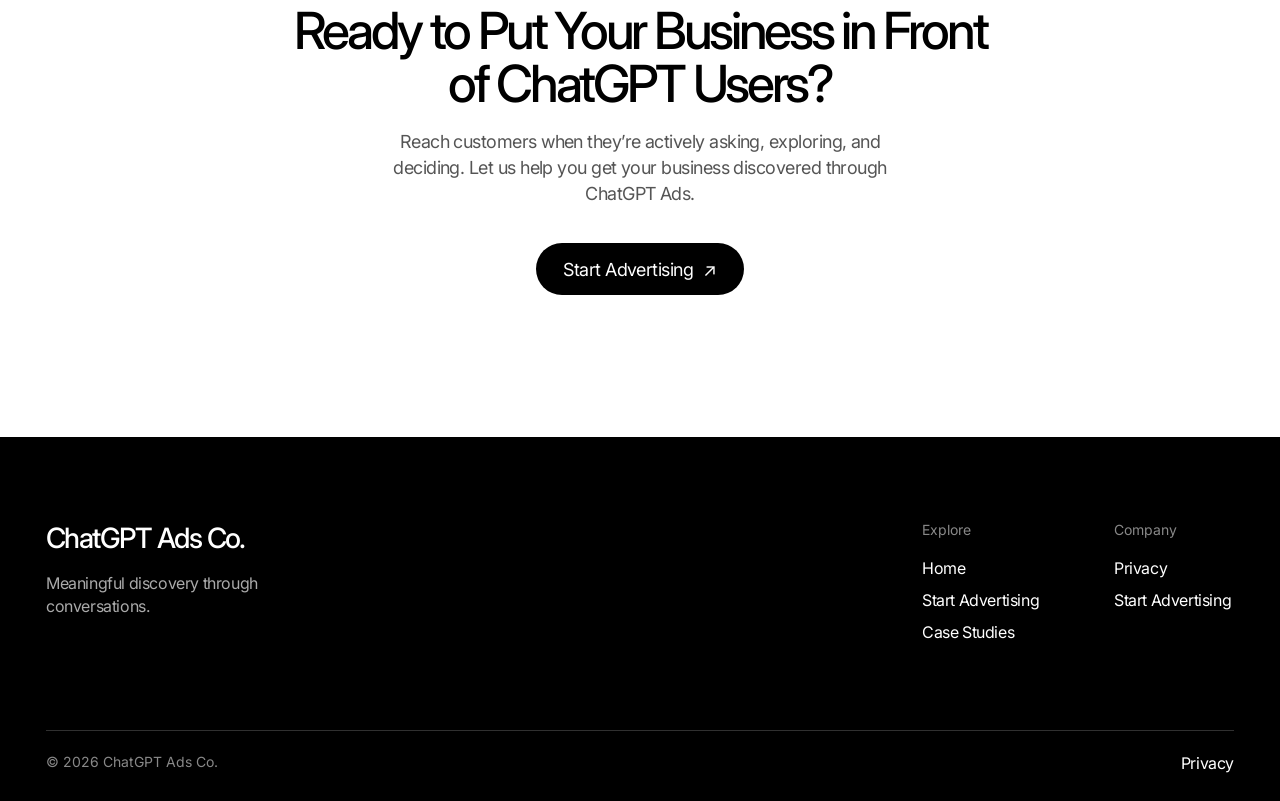
==== commit 45c07e86: "Add files via upload" ====
--- a/index.html
+++ b/index.html
@@ -4,8 +4,8 @@
 <head>
   <meta charset="UTF-8" />
   <meta name="viewport" content="width=device-width, initial-scale=1.0" />
-  <meta name="description" content="ChatGTP Ads Co. — conversational advertising, made useful." />
-  <title>ChatGTP Ads Co.</title>
+  <meta name="description" content="ChatGPT Ads Co. — conversational advertising, made useful." />
+  <title>ChatGPT Ads Co.</title>
   <link rel="icon" type="image/png" href="assets/calogo.png" />
   <link rel="preconnect" href="https://fonts.googleapis.com" />
   <link rel="preconnect" href="https://fonts.gstatic.com" crossorigin />
@@ -15,7 +15,7 @@
 
 <body>
   <header class="site-header">
-    <a class="brand" href="#home" aria-label="ChatGTP Ads Co. home">ChatGTP Ads Co.</a>
+    <a class="brand" href="#home" aria-label="ChatGPT Ads Co. home">ChatGPT Ads Co.</a>
 
     <nav id="primary-navigation" class="main-nav" aria-label="Primary navigation">
       <a href="#home">Home</a>
@@ -38,7 +38,7 @@
 
       <div class="video-frame">
         <video class="campaign-video" autoplay loop playsinline preload="metadata"
-          aria-label="ChatGTP Ads product video">
+          aria-label="ChatGPT Ads product video">
           <source src="assets/chat.mp4" type="video/mp4" />
           Your browser does not support video playback.
         </video>
@@ -59,7 +59,7 @@
         <nav class="section-nav" aria-label="Article sections">
           <a href="#mission">Mission</a>
           <a class="active" href="#services">Your Business</a>
-          <a href="#privacy">Traditional Ads vs ChatGTP Ads</a>
+          <a href="#privacy">Traditional Ads vs ChatGPT Ads</a>
           <a href="#control">Why Choose Us?</a>
           <a href="#value">Case Studies</a>
           <a href="startad.html">Start Advertising</a>
@@ -90,7 +90,7 @@
         <nav class="section-nav privacy-nav" aria-label="Article sections">
           <a href="#mission">Mission</a>
           <a href="#services">Your Business</a>
-          <a class="active" href="#privacy">Traditional Ads vs ChatGTP Ads</a>
+          <a class="active" href="#privacy">Traditional Ads vs ChatGPT Ads</a>
           <a href="#control">Why Choose Us?</a>
           <a href="#value">Case Studies</a>
           <a href="startad.html">Start Advertising</a>
@@ -117,7 +117,7 @@
         <nav class="section-nav privacy-nav" aria-label="Article sections">
           <a href="#mission">Mission</a>
           <a href="#services">Your Business</a>
-          <a href="#privacy">Traditional Ads vs ChatGTP Ads</a>
+          <a href="#privacy">Traditional Ads vs ChatGPT Ads</a>
           <a class="active" href="#control">Why Choose Us?</a>
           <a href="#value">Case Studies</a>
           <a href="startad.html">Start Advertising</a>
@@ -147,7 +147,7 @@
         <nav class="section-nav privacy-nav" aria-label="Article sections">
           <a href="#mission">Mission</a>
           <a href="#services">Your Business</a>
-          <a href="#privacy">Traditional Ads vs ChatGTP Ads</a>
+          <a href="#privacy">Traditional Ads vs ChatGPT Ads</a>
           <a href="#control">Why Choose Us?</a>
           <a class="active" href="#value">Case Studies</a>
           <a href="startad.html">Start Advertising</a>
@@ -160,7 +160,7 @@
           <section id="get-started" class="final-cta" aria-labelledby="final-cta-title">
    
     
-    <a href="mailto:hello@chatgtpads.co">View Case Studies <span aria-hidden="true">↗</span></a>
+    <a href="mailto:hello@chatgptads.co">View Case Studies <span aria-hidden="true">↗</span></a>
   </section>
           
       </div>
@@ -176,7 +176,7 @@
   <footer class="site-footer">
     <div class="footer-top">
       <div class="footer-brand">
-        <a href="index.html">ChatGTP Ads Co.</a>
+        <a href="index.html">ChatGPT Ads Co.</a>
         <p>Meaningful discovery through conversations.</p>
       </div>
 
@@ -197,7 +197,7 @@
     </div>
 
     <div class="footer-bottom">
-      <span>© 2026 ChatGTP Ads Co.</span>
+      <span>© 2026 ChatGPT Ads Co.</span>
       <a href="privacy-policy.html">Privacy</a>
     </div>
   </footer>
